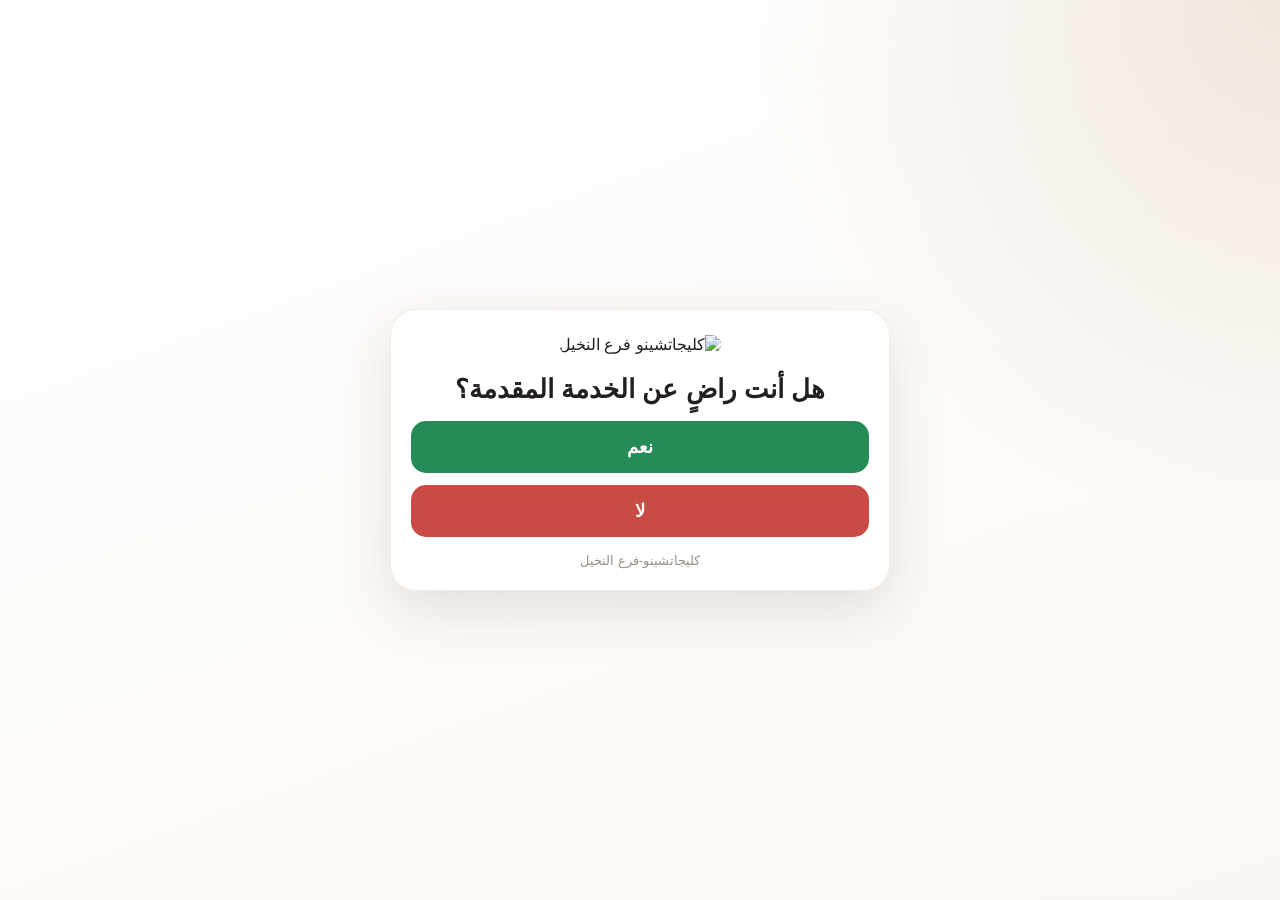
==== index.html @ 875c6edf "Update index.html" ====
<!doctype html>
<html lang="ar" dir="rtl">
<head>
  <meta charset="utf-8">
  <meta name="viewport" content="width=device-width, initial-scale=1, viewport-fit=cover">
  <meta name="theme-color" content="#b9895f">
  <title>تقييم الخدمة | كليجاتشينو - فرع النخيل</title>
  <style>
    :root{
      --brand:#b9895f;
      --brand-dark:#755039;
      --cream:#fbf7f2;
      --text:#231f20;
      --muted:#6e625c;
      --yes:#258c57;
      --no:#c84b45;
      --wa:#25D366;
    }
    *{box-sizing:border-box}
    body{
      margin:0;
      min-height:100vh;
      font-family:-apple-system,BlinkMacSystemFont,"Segoe UI",Tahoma,Arial,sans-serif;
      color:var(--text);
      background:
        radial-gradient(circle at top right, rgba(185,137,95,.18), transparent 34%),
        linear-gradient(160deg,#fff,var(--cream));
      display:flex;
      align-items:center;
      justify-content:center;
      padding:18px;
    }
    .wrap{width:100%;max-width:500px}
    .card{
      background:#fff;
      border:1px solid rgba(117,80,57,.10);
      border-radius:26px;
      box-shadow:0 18px 55px rgba(80,53,38,.14);
      padding:25px 20px 22px;
      text-align:center;
      overflow:hidden;
      animation:show .22s ease;
    }
    @keyframes show{from{opacity:0;transform:translateY(7px)}to{opacity:1;transform:none}}
    .brand-image{
      width:100%;
      max-height:210px;
      object-fit:contain;
      border-radius:18px;
      margin-bottom:13px;
      background:#fff;
    }
    .icon{
      width:78px;height:78px;border-radius:50%;
      display:grid;place-items:center;margin:0 auto 17px;
      font-size:37px;font-weight:900;color:#fff;background:var(--brand)
    }
    h1{font-size:26px;margin:4px 0 12px;line-height:1.45}
    p{font-size:18px;line-height:1.8;color:var(--muted);margin:0 0 22px}
    .buttons{display:grid;gap:12px}
    button,.btn{
      display:block;width:100%;border:0;border-radius:15px;
      padding:15px 17px;font-size:18px;font-weight:800;
      cursor:pointer;text-decoration:none;
      transition:transform .12s ease,opacity .12s ease;
    }
    button:active,.btn:active{transform:scale(.985)}
    .yes{background:var(--yes);color:#fff}
    .no{background:var(--no);color:#fff}
    .google{background:var(--brand-dark);color:#fff}
    .whatsapp{background:var(--wa);color:#fff}
    .back{margin-top:12px;background:#efe7e1;color:var(--brand-dark)}
    .note{font-size:13px;color:#9a8e88;margin-top:16px}
    .hidden{display:none}
  </style>
</head>
<body>
  <main class="wrap">

    <section class="card" id="questionPage">
      <img class="brand-image" src="logo.png" alt="كليجاتشينو فرع النخيل">
      <h1>هل أنت راضٍ عن الخدمة المقدمة؟</h1>
      <div class="buttons">
        <button class="yes" >نعم</button>
        <button class="no" >لا</button>
      </div>
      <div class="note">كليجاتشينو-فرع النخيل</div>
    </section>

    <section class="card hidden" id="yesPage">
      <div class="icon">✓</div>
      <h1>شكراً لك</h1>
      <p>يسعدنا تقييمك على جوجل</p>
      <a class="btn google"
         href="https://maps.app.goo.gl/82ZtKJEtk7FzqqvP7?g_st=ic"
         target="_blank" rel="noopener noreferrer">قيّمنا</a>
      <button class="back" onclick="showPage('questionPage')">رجوع</button>
    </section>

    <section class="card hidden" id="noPage">
      <div class="icon">!</div>
      <h1>يؤسفنا سماع ذلك</h1>
      <p>نرجو التواصل معنا</p>
      <a class="btn whatsapp"
         href="https://wa.me/966545554873?text=%D8%A7%D9%84%D8%B3%D9%84%D8%A7%D9%85%20%D8%B9%D9%84%D9%8A%D9%83%D9%85%D8%8C%20%D9%84%D8%AF%D9%8A%20%D9%85%D9%84%D8%A7%D8%AD%D8%B8%D8%A9%20%D8%B9%D9%84%D9%89%20%D8%A7%D9%84%D8%AE%D8%AF%D9%85%D8%A9%20%D9%81%D9%8A%20%D9%81%D8%B1%D8%B9%20%D8%A7%D9%84%D8%A8%D9%88%D8%A7%D8%AF%D9%8A" 
         target="_blank" rel="noopener noreferrer">تواصل معنا</a>
      <button class="back" onclick="showPage('questionPage')">رجوع</button>
    </section>

  </main>

  <script>
    function showPage(id){
      document.querySelectorAll('.card').forEach(el => el.classList.add('hidden'));
      document.getElementById(id).classList.remove('hidden');
      window.scrollTo({top:0,behavior:'smooth'});
    }
  
    const WEB_APP_URL="https://script.google.com/macros/s/AKfycbz2Lrqyk4wkEhxE1cOq9OQbmGeTknutUilFbVrlj2L3KdFAUAw823r9hPRr7ItebFE3Rw/exec ";
    async function sendRating(rating){
      try{
        await fetch(WEB_APP_URL,{
          method:"POST",
          mode:"no-cors",
          headers:{"Content-Type":"application/json"},
          body:JSON.stringify({
            rating:rating,
            timestamp:new Date().toISOString(),
            browser:navigator.userAgent,
            device:/Mobi|Android|iPhone|iPad/i.test(navigator.userAgent)?"Mobile":"Desktop"
          })
        }); 
      }catch(e){}
    }
   document.querySelector(".yes").addEventListener("click", () => {
    showPage("yesPage");
    sendRating("Yes");
});

document.querySelector(".no").addEventListener("click", () => {
    showPage("noPage");
    sendRating("No");
}); 
</script>
</body>
</html>
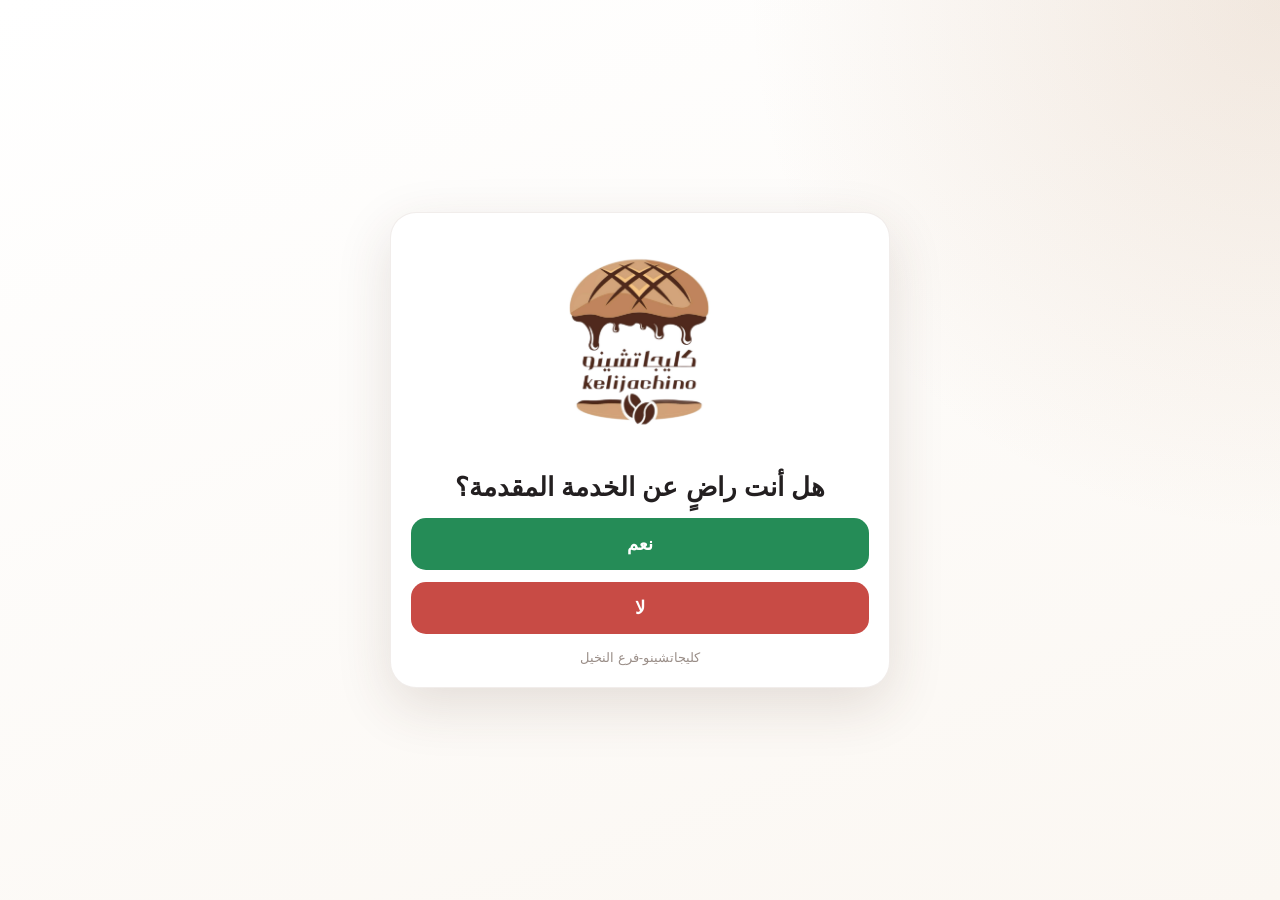
==== commit 58d425e8: "Update index.html" ====
--- a/index.html
+++ b/index.html
@@ -78,7 +78,7 @@
   <main class="wrap">
 
     <section class="card" id="questionPage">
-      <img class="brand-image" src="logo.png" alt="كليجاتشينو فرع النخيل">
+      <img class="brand-image" src="kelijachino-logo.png" alt="كليجاتشينو فرع النخيل">
       <h1>هل أنت راضٍ عن الخدمة المقدمة؟</h1>
       <div class="buttons">
         <button class="yes" >نعم</button>
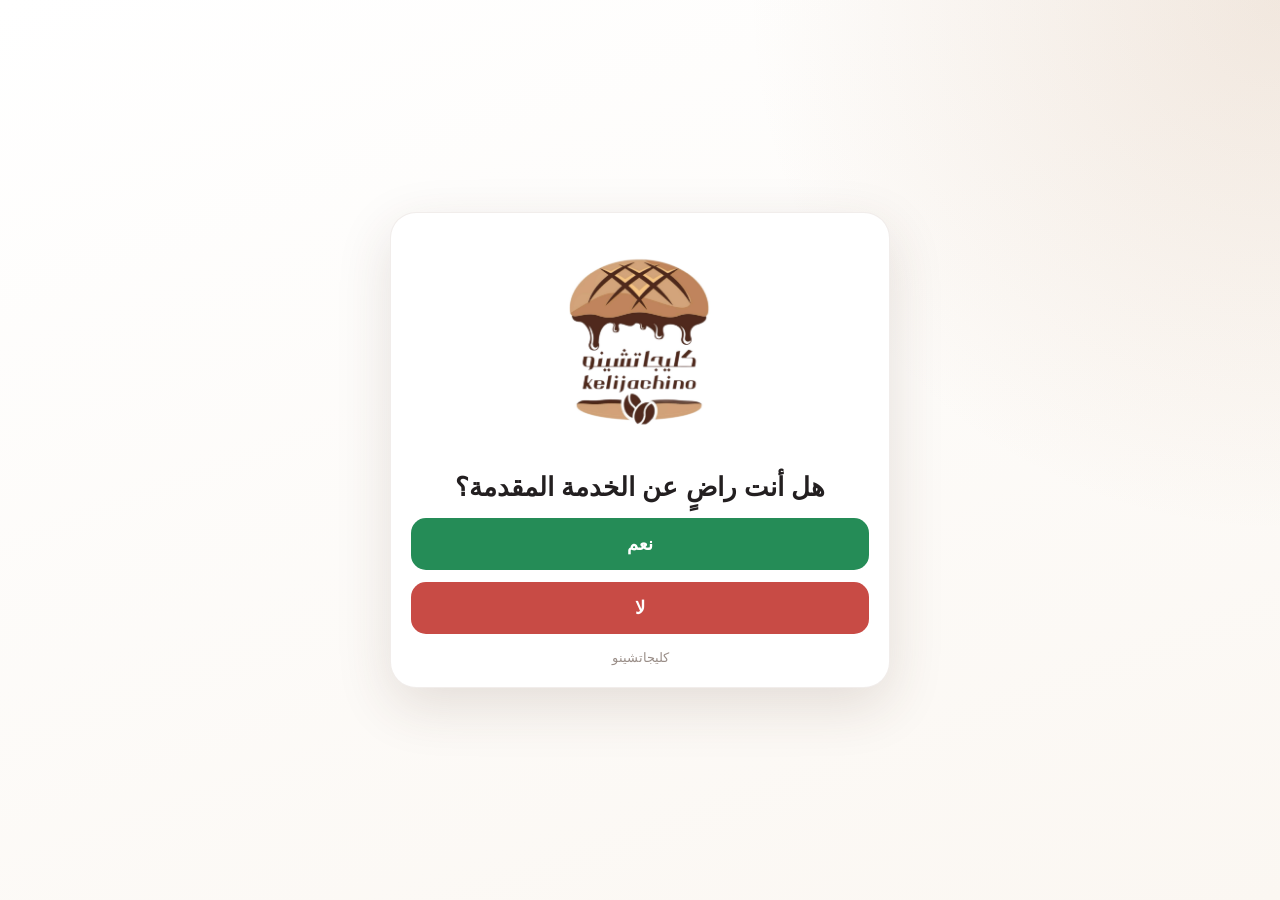
==== commit 2cde3a3c: "Update index.html" ====
--- a/index.html
+++ b/index.html
@@ -4,7 +4,7 @@
   <meta charset="utf-8">
   <meta name="viewport" content="width=device-width, initial-scale=1, viewport-fit=cover">
   <meta name="theme-color" content="#b9895f">
-  <title>تقييم الخدمة | كليجاتشينو - فرع النخيل</title>
+  <title> تقييم الخدمة | كليجاتشينو   </title>
   <style>
     :root{
       --brand:#b9895f;
@@ -84,7 +84,7 @@
         <button class="yes" >نعم</button>
         <button class="no" >لا</button>
       </div>
-      <div class="note">كليجاتشينو-فرع النخيل</div>
+      <div class="note"> كليجاتشينو </div>
     </section>
 
     <section class="card hidden" id="yesPage">
@@ -102,7 +102,7 @@
       <h1>يؤسفنا سماع ذلك</h1>
       <p>نرجو التواصل معنا</p>
       <a class="btn whatsapp"
-         href="https://wa.me/966545554873?text=%D8%A7%D9%84%D8%B3%D9%84%D8%A7%D9%85%20%D8%B9%D9%84%D9%8A%D9%83%D9%85%D8%8C%20%D9%84%D8%AF%D9%8A%20%D9%85%D9%84%D8%A7%D8%AD%D8%B8%D8%A9%20%D8%B9%D9%84%D9%89%20%D8%A7%D9%84%D8%AE%D8%AF%D9%85%D8%A9%20%D9%81%D9%8A%20%D9%81%D8%B1%D8%B9%20%D8%A7%D9%84%D8%A8%D9%88%D8%A7%D8%AF%D9%8A" 
+         href="https://wa.me/966545554873?text=السلام عليكم، لدي ملاحظة على الخدمة في كليجاتشينو  " 
          target="_blank" rel="noopener noreferrer">تواصل معنا</a>
       <button class="back" onclick="showPage('questionPage')">رجوع</button>
     </section>
@@ -130,7 +130,7 @@
             device:/Mobi|Android|iPhone|iPad/i.test(navigator.userAgent)?"Mobile":"Desktop"
           })
         }); 
-      }catch(e){}
+      }catch(e){} 
     }
    document.querySelector(".yes").addEventListener("click", () => {
     showPage("yesPage");
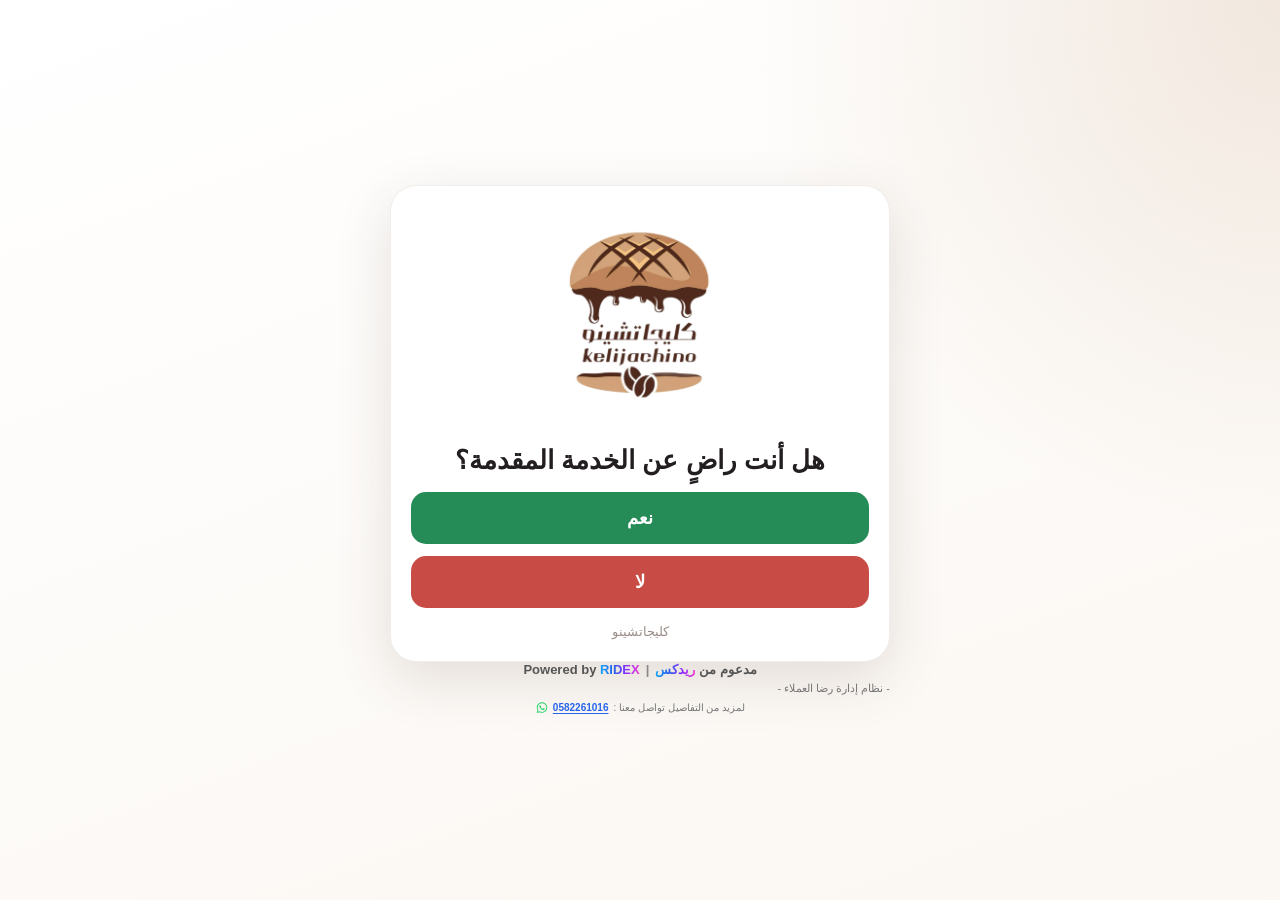
==== commit bfd7900e: "Update index.html" ====
--- a/index.html
+++ b/index.html
@@ -72,6 +72,169 @@
     .back{margin-top:12px;background:#efe7e1;color:var(--brand-dark)}
     .note{font-size:13px;color:#9a8e88;margin-top:16px}
     .hidden{display:none}
+    /* ==========================================
+   توقيع RIDEX
+========================================== */
+
+.ridex-signature{
+  margin:22px auto 0;
+
+  width:100%;
+
+  padding:17px 10px 15px;
+
+  text-align:center;
+
+  /* مستطيل RIDEX
+     واضح من فوق وتحت
+     ويذوب فقط من اليمين واليسار
+  */
+  background:
+    linear-gradient(
+      90deg,
+
+      transparent 0%,
+
+      rgba(18,168,255,.16) 12%,
+
+      rgba(37,99,235,.22) 32%,
+
+      rgba(139,44,255,.22) 58%,
+
+      rgba(240,59,212,.17) 85%,
+
+      transparent 100%
+    );
+
+  border-radius:0;
+}
+
+/* مدعوم من ريدكس | Powered by RIDEX */
+.ridex-powered-line{
+  display:flex;
+
+  align-items:center;
+  justify-content:center;
+
+  gap:6px;
+
+  font-size:13px;
+  font-weight:600;
+
+  color:#555;
+
+  white-space:nowrap;
+}
+
+
+/* الخط الفاصل */
+.ridex-divider{
+  color:#888;
+}
+
+
+/* RIDEX و ريدكس */
+.ridex-name{
+  font-weight:900;
+
+  background:
+    linear-gradient(
+      90deg,
+      #12A8FF,
+      #2563EB,
+      #8B2CFF,
+      #F03BD4
+    );
+
+  -webkit-background-clip:text;
+  background-clip:text;
+
+  -webkit-text-fill-color:transparent;
+  color:transparent;
+}
+
+
+/* وصف النظام */
+.ridex-description{
+  margin-top:5px;
+
+  font-size:11px;
+  font-weight:500;
+
+  color:#777;
+}
+
+
+/* التواصل */
+.ridex-contact{
+  margin-top:5px;
+
+  font-size:10px;
+  font-weight:500;
+
+  color:#777;
+}
+
+
+.ridex-contact{
+  margin-top:6px;
+
+  font-size:10px;
+  font-weight:500;
+
+  color:#777;
+
+  display:flex;
+  align-items:center;
+  justify-content:center;
+  gap:5px;
+
+  flex-wrap:wrap;
+}
+
+
+.ridex-whatsapp-link{
+  display:inline-flex;
+
+  align-items:center;
+  justify-content:center;
+
+  gap:4px;
+
+  direction:ltr;
+
+  color:#2563EB;
+
+  font-weight:800;
+
+  text-decoration:underline;
+
+  text-underline-offset:2px;
+
+  cursor:pointer;
+}
+
+
+.ridex-whatsapp-link:hover{
+  opacity:.8;
+}
+
+
+/* الرقم */
+.ridex-phone{
+  direction:ltr;
+}
+
+
+/* علامة واتساب يسار الرقم */
+.ridex-whatsapp-icon{
+  width:14px;
+  height:14px;
+
+  color:#25D366;
+
+  flex-shrink:0;
+}
   </style>
 </head>
 <body>
@@ -92,7 +255,7 @@
       <h1>شكراً لك</h1>
       <p>يسعدنا تقييمك على جوجل</p>
       <a class="btn google"
-         href="https://maps.app.goo.gl/82ZtKJEtk7FzqqvP7?g_st=ic"
+         href="https://g.page/r/Ca0IokSC73stEAE/review"
          target="_blank" rel="noopener noreferrer">قيّمنا</a>
       <button class="back" onclick="showPage('questionPage')">رجوع</button>
     </section>
@@ -107,6 +270,62 @@
       <button class="back" onclick="showPage('questionPage')">رجوع</button>
     </section>
 
+  <div class="ridex-powered-line">
+
+    <span dir="rtl">
+      مدعوم من
+      <span class="ridex-name">ريدكس</span>
+    </span>
+
+    <span class="ridex-divider">|</span>
+
+    <span dir="ltr">
+      Powered by
+      <span class="ridex-name">RIDEX</span>
+    </span>
+
+  </div>
+
+
+  <div class="ridex-description">
+    - نظام إدارة رضا العملاء -
+  </div>
+
+
+  <div class="ridex-contact">
+
+    <span>
+      لمزيد من التفاصيل تواصل معنا :
+    </span>
+
+
+    <a
+      class="ridex-whatsapp-link"
+      href="https://wa.me/966582261016?text=%D9%85%D8%B1%D8%AD%D8%A8%D8%A7%D8%8C%20%D8%A8%D8%BA%D9%8A%D8%AA%20%D8%A3%D8%B3%D8%AA%D9%81%D8%B3%D8%B1%20%D8%B9%D9%86%20%D9%86%D8%B8%D8%A7%D9%85%20RIDEX%20%D8%A7%D9%84%D9%85%D8%B3%D8%AA%D8%AE%D8%AF%D9%85%20%D8%A8%D8%A3%D8%AD%D8%AF%20%D8%A7%D9%84%D9%85%D9%86%D8%B4%D8%A2%D8%AA"
+      target="_blank"
+      rel="noopener noreferrer"
+    >
+
+      <svg
+        class="ridex-whatsapp-icon"
+        viewBox="0 0 32 32"
+        aria-hidden="true"
+      >
+        <path
+          fill="currentColor"
+          d="M16.04 3C9.41 3 4.02 8.39 4.02 15.02c0 2.12.55 4.19 1.6 6.01L3.92 27.2l6.32-1.66a12 12 0 0 0 5.79 1.48h.01c6.63 0 12.02-5.39 12.02-12.02S22.67 3 16.04 3Zm0 21.98h-.01a9.96 9.96 0 0 1-5.08-1.39l-.36-.21-3.75.98 1-3.65-.24-.38a9.96 9.96 0 1 1 8.44 4.65Zm5.46-7.46c-.3-.15-1.77-.87-2.04-.97-.27-.1-.47-.15-.67.15-.2.3-.77.97-.94 1.17-.17.2-.35.22-.65.07-.3-.15-1.26-.46-2.4-1.48-.89-.79-1.49-1.77-1.66-2.07-.17-.3-.02-.46.13-.61.13-.13.3-.35.45-.52.15-.17.2-.3.3-.5.1-.2.05-.37-.02-.52-.08-.15-.67-1.62-.92-2.22-.24-.58-.49-.5-.67-.51h-.57c-.2 0-.52.07-.79.37-.27.3-1.04 1.02-1.04 2.49 0 1.47 1.07 2.89 1.22 3.09.15.2 2.11 3.22 5.11 4.52.71.31 1.27.49 1.7.63.71.23 1.36.19 1.87.12.57-.09 1.77-.72 2.02-1.42.25-.7.25-1.3.17-1.42-.07-.13-.27-.2-.57-.35Z"
+        />
+      </svg>
+
+      <span class="ridex-phone">
+        0582261016
+      </span>
+
+    </a>
+
+  
+
+</div>
   </main>
 
   <script>
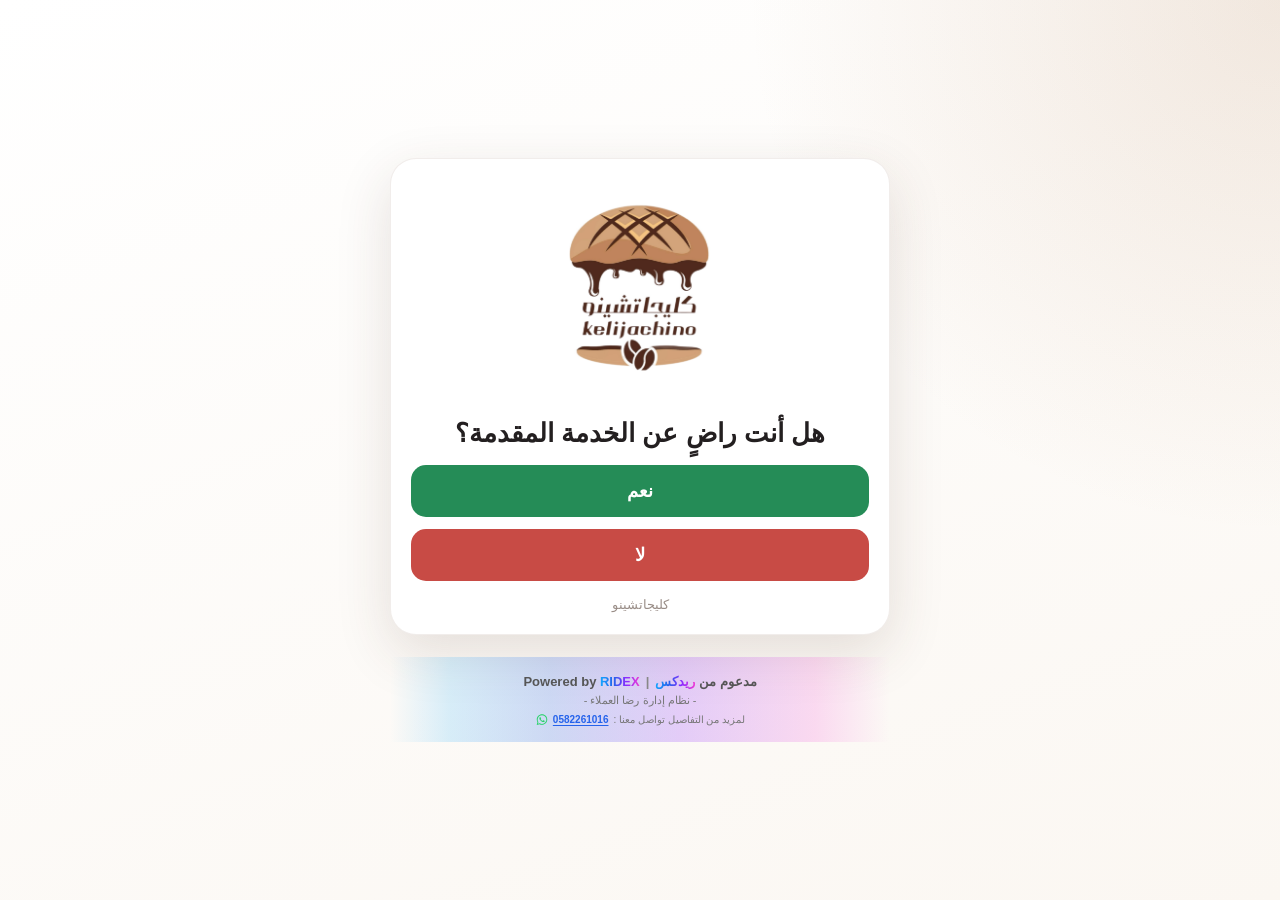
==== commit aa48d3f1: "Update index.html" ====
--- a/index.html
+++ b/index.html
@@ -5,6 +5,7 @@
   <meta name="viewport" content="width=device-width, initial-scale=1, viewport-fit=cover">
   <meta name="theme-color" content="#b9895f">
   <title> تقييم الخدمة | كليجاتشينو   </title>
+
   <style>
     :root{
       --brand:#b9895f;
@@ -16,32 +17,75 @@
       --no:#c84b45;
       --wa:#25D366;
     }
-    *{box-sizing:border-box}
+
+    *{
+      box-sizing:border-box;
+    }
+
     body{
       margin:0;
       min-height:100vh;
       font-family:-apple-system,BlinkMacSystemFont,"Segoe UI",Tahoma,Arial,sans-serif;
       color:var(--text);
+
       background:
-        radial-gradient(circle at top right, rgba(185,137,95,.18), transparent 34%),
-        linear-gradient(160deg,#fff,var(--cream));
+        radial-gradient(
+          circle at top right,
+          rgba(185,137,95,.18),
+          transparent 34%
+        ),
+        linear-gradient(
+          160deg,
+          #fff,
+          var(--cream)
+        );
+
       display:flex;
       align-items:center;
       justify-content:center;
       padding:18px;
     }
-    .wrap{width:100%;max-width:500px}
+
+    .wrap{
+      width:100%;
+      max-width:500px;
+    }
+
     .card{
       background:#fff;
-      border:1px solid rgba(117,80,57,.10);
+
+      border:
+        1px solid
+        rgba(117,80,57,.10);
+
       border-radius:26px;
-      box-shadow:0 18px 55px rgba(80,53,38,.14);
-      padding:25px 20px 22px;
+
+      box-shadow:
+        0 18px 55px
+        rgba(80,53,38,.14);
+
+      padding:
+        25px 20px 22px;
+
       text-align:center;
       overflow:hidden;
-      animation:show .22s ease;
-    }
-    @keyframes show{from{opacity:0;transform:translateY(7px)}to{opacity:1;transform:none}}
+
+      animation:
+        show .22s ease;
+    }
+
+    @keyframes show{
+      from{
+        opacity:0;
+        transform:translateY(7px);
+      }
+
+      to{
+        opacity:1;
+        transform:none;
+      }
+    }
+
     .brand-image{
       width:100%;
       max-height:210px;
@@ -50,316 +94,590 @@
       margin-bottom:13px;
       background:#fff;
     }
+
     .icon{
-      width:78px;height:78px;border-radius:50%;
-      display:grid;place-items:center;margin:0 auto 17px;
-      font-size:37px;font-weight:900;color:#fff;background:var(--brand)
-    }
-    h1{font-size:26px;margin:4px 0 12px;line-height:1.45}
-    p{font-size:18px;line-height:1.8;color:var(--muted);margin:0 0 22px}
-    .buttons{display:grid;gap:12px}
-    button,.btn{
-      display:block;width:100%;border:0;border-radius:15px;
-      padding:15px 17px;font-size:18px;font-weight:800;
-      cursor:pointer;text-decoration:none;
-      transition:transform .12s ease,opacity .12s ease;
-    }
-    button:active,.btn:active{transform:scale(.985)}
-    .yes{background:var(--yes);color:#fff}
-    .no{background:var(--no);color:#fff}
-    .google{background:var(--brand-dark);color:#fff}
-    .whatsapp{background:var(--wa);color:#fff}
-    .back{margin-top:12px;background:#efe7e1;color:var(--brand-dark)}
-    .note{font-size:13px;color:#9a8e88;margin-top:16px}
-    .hidden{display:none}
+      width:78px;
+      height:78px;
+      border-radius:50%;
+
+      display:grid;
+      place-items:center;
+
+      margin:
+        0 auto 17px;
+
+      font-size:37px;
+      font-weight:900;
+
+      color:#fff;
+      background:var(--brand);
+    }
+
+    h1{
+      font-size:26px;
+      margin:4px 0 12px;
+      line-height:1.45;
+    }
+
+    p{
+      font-size:18px;
+      line-height:1.8;
+      color:var(--muted);
+      margin:0 0 22px;
+    }
+
+    .buttons{
+      display:grid;
+      gap:12px;
+    }
+
+    button,
+    .btn{
+      display:block;
+      width:100%;
+      border:0;
+      border-radius:15px;
+      padding:15px 17px;
+
+      font-size:18px;
+      font-weight:800;
+
+      cursor:pointer;
+      text-decoration:none;
+
+      transition:
+        transform .12s ease,
+        opacity .12s ease;
+    }
+
+    button:active,
+    .btn:active{
+      transform:scale(.985);
+    }
+
+    .yes{
+      background:var(--yes);
+      color:#fff;
+    }
+
+    .no{
+      background:var(--no);
+      color:#fff;
+    }
+
+    .google{
+      background:var(--brand-dark);
+      color:#fff;
+    }
+
+    .whatsapp{
+      background:var(--wa);
+      color:#fff;
+    }
+
+    .back{
+      margin-top:12px;
+      background:#efe7e1;
+      color:var(--brand-dark);
+    }
+
+    .note{
+      font-size:13px;
+      color:#9a8e88;
+      margin-top:16px;
+    }
+
+    .hidden{
+      display:none;
+    }
+
+
     /* ==========================================
-   توقيع RIDEX
-========================================== */
-
-.ridex-signature{
-  margin:22px auto 0;
-
-  width:100%;
-
-  padding:17px 10px 15px;
-
-  text-align:center;
-
-  /* مستطيل RIDEX
-     واضح من فوق وتحت
-     ويذوب فقط من اليمين واليسار
-  */
-  background:
-    linear-gradient(
-      90deg,
-
-      transparent 0%,
-
-      rgba(18,168,255,.16) 12%,
-
-      rgba(37,99,235,.22) 32%,
-
-      rgba(139,44,255,.22) 58%,
-
-      rgba(240,59,212,.17) 85%,
-
-      transparent 100%
-    );
-
-  border-radius:0;
-}
-
-/* مدعوم من ريدكس | Powered by RIDEX */
-.ridex-powered-line{
-  display:flex;
-
-  align-items:center;
-  justify-content:center;
-
-  gap:6px;
-
-  font-size:13px;
-  font-weight:600;
-
-  color:#555;
-
-  white-space:nowrap;
-}
-
-
-/* الخط الفاصل */
-.ridex-divider{
-  color:#888;
-}
-
-
-/* RIDEX و ريدكس */
-.ridex-name{
-  font-weight:900;
-
-  background:
-    linear-gradient(
-      90deg,
-      #12A8FF,
-      #2563EB,
-      #8B2CFF,
-      #F03BD4
-    );
-
-  -webkit-background-clip:text;
-  background-clip:text;
-
-  -webkit-text-fill-color:transparent;
-  color:transparent;
-}
-
-
-/* وصف النظام */
-.ridex-description{
-  margin-top:5px;
-
-  font-size:11px;
-  font-weight:500;
-
-  color:#777;
-}
-
-
-/* التواصل */
-.ridex-contact{
-  margin-top:5px;
-
-  font-size:10px;
-  font-weight:500;
-
-  color:#777;
-}
-
-
-.ridex-contact{
-  margin-top:6px;
-
-  font-size:10px;
-  font-weight:500;
-
-  color:#777;
-
-  display:flex;
-  align-items:center;
-  justify-content:center;
-  gap:5px;
-
-  flex-wrap:wrap;
-}
-
-
-.ridex-whatsapp-link{
-  display:inline-flex;
-
-  align-items:center;
-  justify-content:center;
-
-  gap:4px;
-
-  direction:ltr;
-
-  color:#2563EB;
-
-  font-weight:800;
-
-  text-decoration:underline;
-
-  text-underline-offset:2px;
-
-  cursor:pointer;
-}
-
-
-.ridex-whatsapp-link:hover{
-  opacity:.8;
-}
-
-
-/* الرقم */
-.ridex-phone{
-  direction:ltr;
-}
-
-
-/* علامة واتساب يسار الرقم */
-.ridex-whatsapp-icon{
-  width:14px;
-  height:14px;
-
-  color:#25D366;
-
-  flex-shrink:0;
-}
+       توقيع RIDEX
+    ========================================== */
+
+    .ridex-signature{
+      margin:22px auto 0;
+
+      width:100%;
+
+      padding:
+        17px 10px 15px;
+
+      text-align:center;
+
+      /*
+        مستطيل RIDEX
+        واضح من فوق وتحت
+        ويذوب فقط من اليمين واليسار
+      */
+      background:
+        linear-gradient(
+          90deg,
+
+          transparent 0%,
+
+          rgba(18,168,255,.16) 12%,
+
+          rgba(37,99,235,.22) 32%,
+
+          rgba(139,44,255,.22) 58%,
+
+          rgba(240,59,212,.17) 85%,
+
+          transparent 100%
+        );
+
+      border-radius:0;
+    }
+
+
+    /* مدعوم من ريدكس | Powered by RIDEX */
+
+    .ridex-powered-line{
+      display:flex;
+
+      align-items:center;
+      justify-content:center;
+
+      gap:6px;
+
+      font-size:13px;
+      font-weight:600;
+
+      color:#555;
+
+      white-space:nowrap;
+    }
+
+
+    /* الخط الفاصل */
+
+    .ridex-divider{
+      color:#888;
+    }
+
+
+    /* RIDEX و ريدكس */
+
+    .ridex-name{
+      font-weight:900;
+
+      background:
+        linear-gradient(
+          90deg,
+          #12A8FF,
+          #2563EB,
+          #8B2CFF,
+          #F03BD4
+        );
+
+      -webkit-background-clip:text;
+      background-clip:text;
+
+      -webkit-text-fill-color:transparent;
+      color:transparent;
+    }
+
+
+    /* وصف النظام */
+
+    .ridex-description{
+      margin-top:5px;
+
+      font-size:11px;
+      font-weight:500;
+
+      color:#777;
+    }
+
+
+    /* التواصل */
+
+    .ridex-contact{
+      margin-top:6px;
+
+      font-size:10px;
+      font-weight:500;
+
+      color:#777;
+
+      display:flex;
+      align-items:center;
+      justify-content:center;
+
+      gap:5px;
+
+      flex-wrap:wrap;
+    }
+
+
+    /* رابط واتساب */
+
+    .ridex-whatsapp-link{
+      display:inline-flex;
+
+      align-items:center;
+      justify-content:center;
+
+      gap:4px;
+
+      direction:ltr;
+
+      color:#2563EB;
+
+      font-weight:800;
+
+      text-decoration:underline;
+      text-underline-offset:2px;
+
+      cursor:pointer;
+    }
+
+
+    .ridex-whatsapp-link:hover{
+      opacity:.8;
+    }
+
+
+    /* الرقم */
+
+    .ridex-phone{
+      direction:ltr;
+    }
+
+
+    /* علامة واتساب يسار الرقم */
+
+    .ridex-whatsapp-icon{
+      width:14px;
+      height:14px;
+
+      color:#25D366;
+
+      flex-shrink:0;
+    }
+
   </style>
 </head>
+
+
 <body>
+
   <main class="wrap">
 
-    <section class="card" id="questionPage">
-      <img class="brand-image" src="kelijachino-logo.png" alt="كليجاتشينو فرع النخيل">
-      <h1>هل أنت راضٍ عن الخدمة المقدمة؟</h1>
+
+    <!-- =========================================
+         صفحة السؤال
+    ========================================= -->
+
+    <section
+      class="card"
+      id="questionPage"
+    >
+
+      <img
+        class="brand-image"
+        src="kelijachino-logo.png"
+        alt="كليجاتشينو فرع النخيل"
+      >
+
+      <h1>
+        هل أنت راضٍ عن الخدمة المقدمة؟
+      </h1>
+
       <div class="buttons">
-        <button class="yes" >نعم</button>
-        <button class="no" >لا</button>
+
+        <button class="yes">
+          نعم
+        </button>
+
+        <button class="no">
+          لا
+        </button>
+
       </div>
-      <div class="note"> كليجاتشينو </div>
+
+      <div class="note">
+        كليجاتشينو
+      </div>
+
     </section>
 
-    <section class="card hidden" id="yesPage">
-      <div class="icon">✓</div>
-      <h1>شكراً لك</h1>
-      <p>يسعدنا تقييمك على جوجل</p>
-      <a class="btn google"
-         href="https://g.page/r/Ca0IokSC73stEAE/review"
-         target="_blank" rel="noopener noreferrer">قيّمنا</a>
-      <button class="back" onclick="showPage('questionPage')">رجوع</button>
+
+
+    <!-- =========================================
+         صفحة نعم
+    ========================================= -->
+
+    <section
+      class="card hidden"
+      id="yesPage"
+    >
+
+      <div class="icon">
+        ✓
+      </div>
+
+      <h1>
+        شكراً لك
+      </h1>
+
+      <p>
+        يسعدنا تقييمك على جوجل
+      </p>
+
+      <a
+        class="btn google"
+        href="https://g.page/r/Ca0IokSC73stEAE/review"
+        target="_blank"
+        rel="noopener noreferrer"
+      >
+        قيّمنا
+      </a>
+
+      <button
+        class="back"
+        onclick="showPage('questionPage')"
+      >
+        رجوع
+      </button>
+
     </section>
 
-    <section class="card hidden" id="noPage">
-      <div class="icon">!</div>
-      <h1>يؤسفنا سماع ذلك</h1>
-      <p>نرجو التواصل معنا</p>
-      <a class="btn whatsapp"
-         href="https://wa.me/966545554873?text=السلام عليكم، لدي ملاحظة على الخدمة في كليجاتشينو  " 
-         target="_blank" rel="noopener noreferrer">تواصل معنا</a>
-      <button class="back" onclick="showPage('questionPage')">رجوع</button>
+
+
+    <!-- =========================================
+         صفحة لا
+    ========================================= -->
+
+    <section
+      class="card hidden"
+      id="noPage"
+    >
+
+      <div class="icon">
+        !
+      </div>
+
+      <h1>
+        يؤسفنا سماع ذلك
+      </h1>
+
+      <p>
+        نرجو التواصل معنا
+      </p>
+
+      <a
+        class="btn whatsapp"
+        href="https://wa.me/966545554873?text=السلام عليكم، لدي ملاحظة على الخدمة في كليجاتشينو  "
+        target="_blank"
+        rel="noopener noreferrer"
+      >
+        تواصل معنا
+      </a>
+
+      <button
+        class="back"
+        onclick="showPage('questionPage')"
+      >
+        رجوع
+      </button>
+
     </section>
 
-  <div class="ridex-powered-line">
-
-    <span dir="rtl">
-      مدعوم من
-      <span class="ridex-name">ريدكس</span>
-    </span>
-
-    <span class="ridex-divider">|</span>
-
-    <span dir="ltr">
-      Powered by
-      <span class="ridex-name">RIDEX</span>
-    </span>
-
-  </div>
-
-
-  <div class="ridex-description">
-    - نظام إدارة رضا العملاء -
-  </div>
-
-
-  <div class="ridex-contact">
-
-    <span>
-      لمزيد من التفاصيل تواصل معنا :
-    </span>
-
-
-    <a
-      class="ridex-whatsapp-link"
-      href="https://wa.me/966582261016?text=%D9%85%D8%B1%D8%AD%D8%A8%D8%A7%D8%8C%20%D8%A8%D8%BA%D9%8A%D8%AA%20%D8%A3%D8%B3%D8%AA%D9%81%D8%B3%D8%B1%20%D8%B9%D9%86%20%D9%86%D8%B8%D8%A7%D9%85%20RIDEX%20%D8%A7%D9%84%D9%85%D8%B3%D8%AA%D8%AE%D8%AF%D9%85%20%D8%A8%D8%A3%D8%AD%D8%AF%20%D8%A7%D9%84%D9%85%D9%86%D8%B4%D8%A2%D8%AA"
-      target="_blank"
-      rel="noopener noreferrer"
-    >
-
-      <svg
-        class="ridex-whatsapp-icon"
-        viewBox="0 0 32 32"
-        aria-hidden="true"
-      >
-        <path
-          fill="currentColor"
-          d="M16.04 3C9.41 3 4.02 8.39 4.02 15.02c0 2.12.55 4.19 1.6 6.01L3.92 27.2l6.32-1.66a12 12 0 0 0 5.79 1.48h.01c6.63 0 12.02-5.39 12.02-12.02S22.67 3 16.04 3Zm0 21.98h-.01a9.96 9.96 0 0 1-5.08-1.39l-.36-.21-3.75.98 1-3.65-.24-.38a9.96 9.96 0 1 1 8.44 4.65Zm5.46-7.46c-.3-.15-1.77-.87-2.04-.97-.27-.1-.47-.15-.67.15-.2.3-.77.97-.94 1.17-.17.2-.35.22-.65.07-.3-.15-1.26-.46-2.4-1.48-.89-.79-1.49-1.77-1.66-2.07-.17-.3-.02-.46.13-.61.13-.13.3-.35.45-.52.15-.17.2-.3.3-.5.1-.2.05-.37-.02-.52-.08-.15-.67-1.62-.92-2.22-.24-.58-.49-.5-.67-.51h-.57c-.2 0-.52.07-.79.37-.27.3-1.04 1.02-1.04 2.49 0 1.47 1.07 2.89 1.22 3.09.15.2 2.11 3.22 5.11 4.52.71.31 1.27.49 1.7.63.71.23 1.36.19 1.87.12.57-.09 1.77-.72 2.02-1.42.25-.7.25-1.3.17-1.42-.07-.13-.27-.2-.57-.35Z"
-        />
-      </svg>
-
-      <span class="ridex-phone">
-        0582261016
-      </span>
-
-    </a>
-
-  
-
-</div>
+
+
+    <!-- =========================================
+         توقيع RIDEX
+    ========================================= -->
+
+    <div class="ridex-signature">
+
+
+      <div class="ridex-powered-line">
+
+        <span dir="rtl">
+          مدعوم من
+          <span class="ridex-name">
+            ريدكس
+          </span>
+        </span>
+
+        <span class="ridex-divider">
+          |
+        </span>
+
+        <span dir="ltr">
+          Powered by
+          <span class="ridex-name">
+            RIDEX
+          </span>
+        </span>
+
+      </div>
+
+
+      <div class="ridex-description">
+        - نظام إدارة رضا العملاء -
+      </div>
+
+
+      <div class="ridex-contact">
+
+        <span>
+          لمزيد من التفاصيل تواصل معنا :
+        </span>
+
+
+        <a
+          class="ridex-whatsapp-link"
+          href="https://wa.me/966582261016?text=%D9%85%D8%B1%D8%AD%D8%A8%D8%A7%D8%8C%20%D8%A8%D8%BA%D9%8A%D8%AA%20%D8%A3%D8%B3%D8%AA%D9%81%D8%B3%D8%B1%20%D8%B9%D9%86%20%D9%86%D8%B8%D8%A7%D9%85%20RIDEX%20%D8%A7%D9%84%D9%85%D8%B3%D8%AA%D8%AE%D8%AF%D9%85%20%D8%A8%D8%A3%D8%AD%D8%AF%20%D8%A7%D9%84%D9%85%D9%86%D8%B4%D8%A2%D8%AA"
+          target="_blank"
+          rel="noopener noreferrer"
+        >
+
+          <!-- شعار واتساب -->
+
+          <svg
+            class="ridex-whatsapp-icon"
+            viewBox="0 0 32 32"
+            aria-hidden="true"
+          >
+
+            <path
+              fill="currentColor"
+              d="M16.04 3C9.41 3 4.02 8.39 4.02 15.02c0 2.12.55 4.19 1.6 6.01L3.92 27.2l6.32-1.66a12 12 0 0 0 5.79 1.48h.01c6.63 0 12.02-5.39 12.02-12.02S22.67 3 16.04 3Zm0 21.98h-.01a9.96 9.96 0 0 1-5.08-1.39l-.36-.21-3.75.98 1-3.65-.24-.38a9.96 9.96 0 1 1 8.44 4.65Zm5.46-7.46c-.3-.15-1.77-.87-2.04-.97-.27-.1-.47-.15-.67.15-.2.3-.77.97-.94 1.17-.17.2-.35.22-.65.07-.3-.15-1.26-.46-2.4-1.48-.89-.79-1.49-1.77-1.66-2.07-.17-.3-.02-.46.13-.61.13-.13.3-.35.45-.52.15-.17.2-.3.3-.5.1-.2.05-.37-.02-.52-.08-.15-.67-1.62-.92-2.22-.24-.58-.49-.5-.67-.51h-.57c-.2 0-.52.07-.79.37-.27.3-1.04 1.02-1.04 2.49 0 1.47 1.07 2.89 1.22 3.09.15.2 2.11 3.22 5.11 4.52.71.31 1.27.49 1.7.63.71.23 1.36.19 1.87.12.57-.09 1.77-.72 2.02-1.42.25-.7.25-1.3.17-1.42-.07-.13-.27-.2-.57-.35Z"
+            />
+
+          </svg>
+
+
+          <!-- الرقم -->
+
+          <span class="ridex-phone">
+            0582261016
+          </span>
+
+        </a>
+
+      </div>
+
+
+    </div>
+
   </main>
 
+
+
   <script>
+
     function showPage(id){
-      document.querySelectorAll('.card').forEach(el => el.classList.add('hidden'));
-      document.getElementById(id).classList.remove('hidden');
-      window.scrollTo({top:0,behavior:'smooth'});
-    }
-  
+
+      document
+        .querySelectorAll('.card')
+        .forEach(
+          el =>
+            el.classList.add('hidden')
+        );
+
+      document
+        .getElementById(id)
+        .classList
+        .remove('hidden');
+
+      window.scrollTo({
+        top:0,
+        behavior:'smooth'
+      });
+
+    }
+
+
     const WEB_APP_URL="https://script.google.com/macros/s/AKfycbz2Lrqyk4wkEhxE1cOq9OQbmGeTknutUilFbVrlj2L3KdFAUAw823r9hPRr7ItebFE3Rw/exec ";
+
+
     async function sendRating(rating){
+
       try{
-        await fetch(WEB_APP_URL,{
-          method:"POST",
-          mode:"no-cors",
-          headers:{"Content-Type":"application/json"},
-          body:JSON.stringify({
-            rating:rating,
-            timestamp:new Date().toISOString(),
-            browser:navigator.userAgent,
-            device:/Mobi|Android|iPhone|iPad/i.test(navigator.userAgent)?"Mobile":"Desktop"
-          })
-        }); 
-      }catch(e){} 
-    }
-   document.querySelector(".yes").addEventListener("click", () => {
-    showPage("yesPage");
-    sendRating("Yes");
-});
-
-document.querySelector(".no").addEventListener("click", () => {
-    showPage("noPage");
-    sendRating("No");
-}); 
-</script>
+
+        await fetch(
+          WEB_APP_URL,
+          {
+            method:"POST",
+            mode:"no-cors",
+
+            headers:{
+              "Content-Type":
+                "application/json"
+            },
+
+            body:
+              JSON.stringify({
+
+                rating:
+                  rating,
+
+                timestamp:
+                  new Date()
+                    .toISOString(),
+
+                browser:
+                  navigator.userAgent,
+
+                device:
+                  /Mobi|Android|iPhone|iPad/i
+                    .test(
+                      navigator.userAgent
+                    )
+                    ? "Mobile"
+                    : "Desktop"
+
+              })
+          }
+        );
+
+      }catch(e){}
+
+    }
+
+
+    document
+      .querySelector(".yes")
+      .addEventListener(
+        "click",
+        () => {
+
+          showPage(
+            "yesPage"
+          );
+
+          sendRating(
+            "Yes"
+          );
+
+        }
+      );
+
+
+    document
+      .querySelector(".no")
+      .addEventListener(
+        "click",
+        () => {
+
+          showPage(
+            "noPage"
+          );
+
+          sendRating(
+            "No"
+          );
+
+        }
+      );
+
+  </script>
+
 </body>
 </html>
